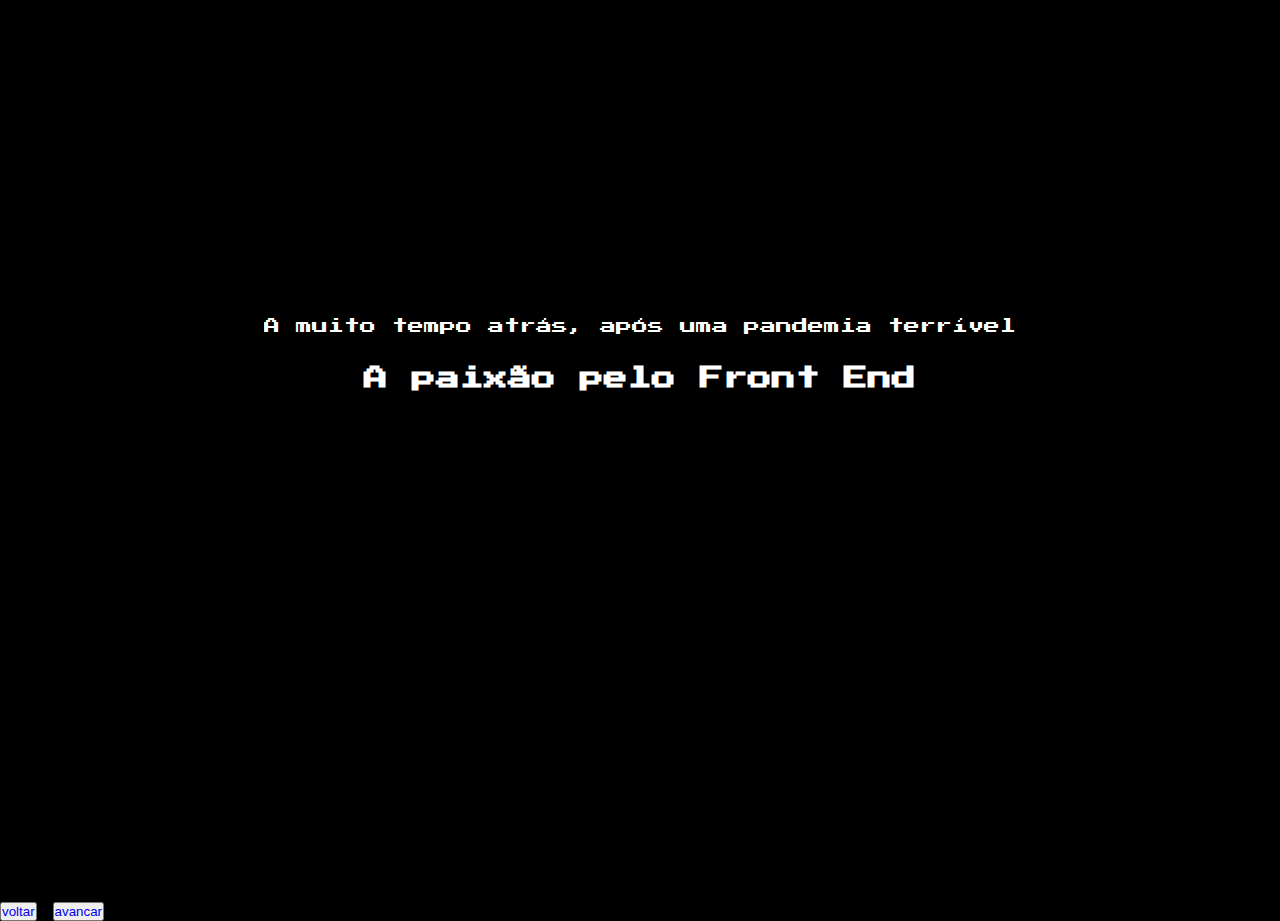
==== src/pages/page3-history.html @ 59e81535 "v1.0" ====
<!DOCTYPE html>
<html lang="en">

<head>
    <meta charset="UTF-8">
    <meta http-equiv="X-UA-Compatible" content="IE=edge">
    <meta name="viewport" content="width=device-width, initial-scale=1.0">

    <link rel="stylesheet" href="../css/intro/pagina3.css">
    <link href="https://fonts.googleapis.com/css2?family=Press+Start+2P&display=swap" rel="stylesheet">

    <title>Dev Luiz Lima</title>
</head>

<body>
    <div class="container__story">
        <img src="#" alt="" class="ilustracao">

        <div class="story__tippingEffect">
            <p class="text ln1 quadro1 active" id="ln_1">A muito tempo atrás, após uma pandemia terrível</p>
            <p class="text ln2 quadro1" id="ln_2">diversos profissionais foram prejudicados pelo <br></p>
            <p class="text ln3 quadro1" id="ln_3">Lockdown, proibindo-os de trabalhar e ganhar o <br></p>
            <p class="text ln4 quadro1" id="ln_4">seu sustento.</p>

            <p class="text ln5 quadro2" id="ln_5">Após 2 longos anos, o trabalho foi liberado...<br></p>
            <p class="text ln6 quadro2" id="ln_6">porém com as dificuldades financeiras causadas <br></p>
            <p class="text ln7 quadro2" id="ln_7">pelo longo período que as empresas ficaram fechadas <br></p>
            <p class="text ln8 quadro2" id="ln_8"> ia remuneração dos profissionais cairam drásticamente.</p>

            <p class="text ln9 quadro3" id="ln_9">a baixa valorização dos profissionais, nos fizeram<br></p>
            <p class="text ln10 quadro3" id="ln_10">encontrar alternativas para continuar tendo uma<br></p>
            <p class="text ln11 quadro3" id="ln_11">boa qualidade de vida. E é ai aonde uma<br></p>
            <p class="text ln12 quadro3" id="ln_12">antiga paixão adormecida acordou!</p>
        </div>

        <h2 class="text__final">A paixão pelo Front End</h2>
        <div class="frameworks">
            <div class="heart"></div>
        </div>
    </div>

    <button><a href="../html/page2.html"> voltar </a></button>
    <button><a href="../html/page4.html"> avancar </a></button>

    <script src="../js/TrasicaoTexto.js"></script>

</body>

</html>
---- src/css/intro/pagina3.css ----
:root {
    --font-padrao: 'Press Start 2P', cursive;
    --cor-letras-primaria: white;
}

* {
    margin: 0;
    padding: 0;
    text-decoration: none;
    box-sizing: border-box;
}

body {
    background-color: black;
    font-family: var(--font-padrao);
    color: var(--cor-letras-primaria);
}

h2 {
    margin-top: 2rem;
}

.text {
    /* border-right: 2.5px solid white;
    animation: cursor .5s infinite; */
    animation: escrevendo 2s steps(120, end);
    white-space: nowrap;
    overflow: hidden;
    display: none;
}

.active {
    display: block;
}

/* @keyframes cursor {
    0% {
        border-color: transparent;
    }

    50% {
        border-color: white;
    }
} */

@keyframes escrevendo {
    from {
        width: 0;
    }

    to {
        width: 100%;
    }
}

.story__tippingEffect {
    display: inline-block;
}

.container__story {
    display: flex;
    flex-direction: column;
    justify-content: center;
    align-items: center;
    height: 100vh;
    width: 100vw;
}

.ln01,
.ln02,
.ln03,
.ln04 {
    margin-bottom: 2rem;
}

.frameworks {
    display: flex;
    justify-content: center;
    position: relative;
    width: 8rem;
    height: 8rem;
    margin: 2rem 0rem;
}

.heart {
    width: 30%;
    height: 30%;
    background-size: contain;
    background-image: url("../img/heart.svg");
    background-repeat: no-repeat;
    position: absolute;

    animation-name: flip;
    animation-duration: 15s;
    animation-delay: 10s;
}

@keyframes flip {
    0% {
        transform: rotateY(0deg);
    }

    100% {
        transform: rotateY(1800deg)
    }
}
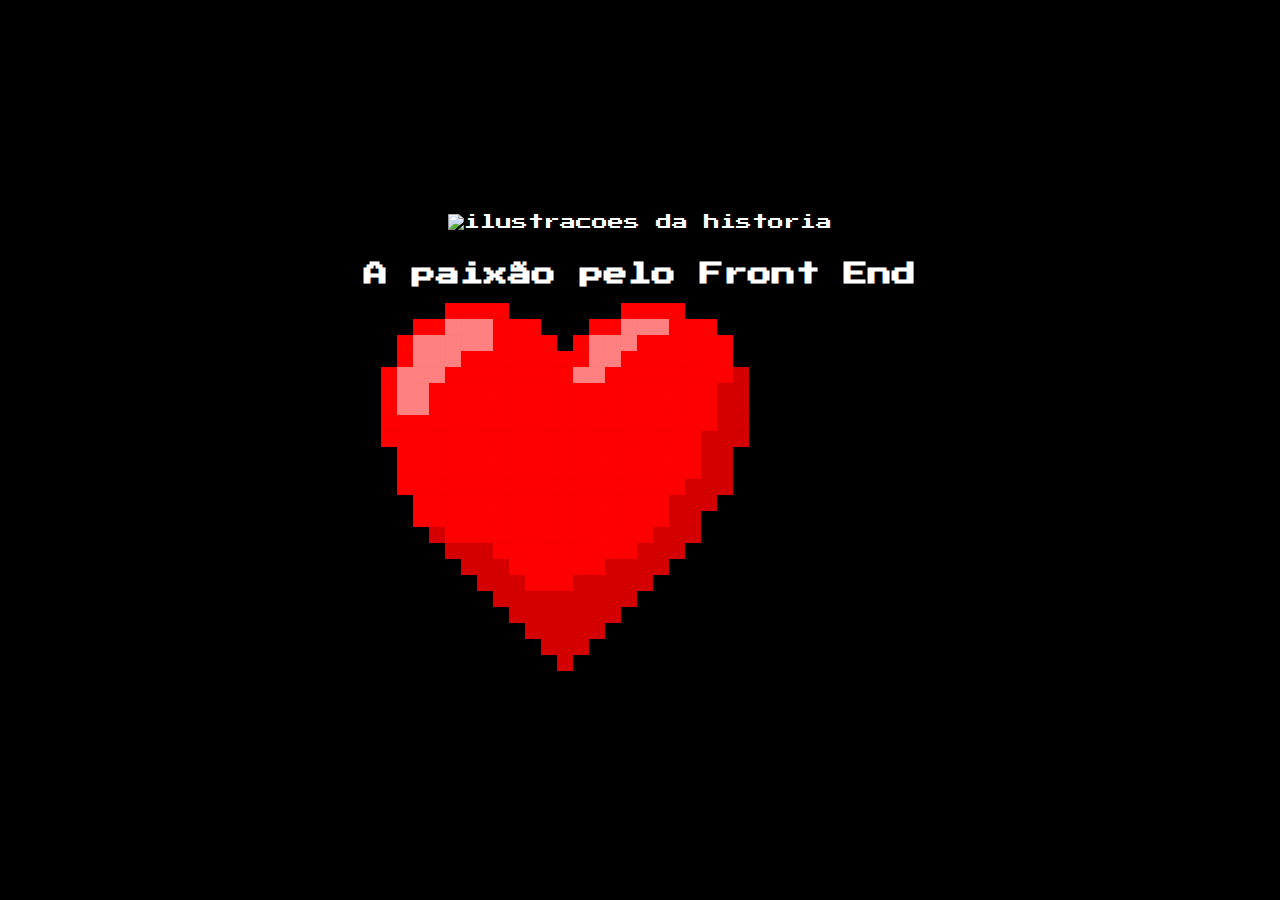
==== commit 5adb6bd3: "v2.4 criacao pagina password" ====
--- a/src/pages/page3-history.html
+++ b/src/pages/page3-history.html
@@ -14,33 +14,40 @@
 
 <body>
     <div class="container__story">
-        <img src="#" alt="" class="ilustracao">
+        <div class="container__imagens">
+            <img src="../img/historia/capitulo1.png" alt="ilustracoes da historia" class="story__img">
+        </div>
 
         <div class="story__tippingEffect">
-            <p class="text ln1 quadro1 active" id="ln_1">A muito tempo atrás, após uma pandemia terrível</p>
-            <p class="text ln2 quadro1" id="ln_2">diversos profissionais foram prejudicados pelo <br></p>
-            <p class="text ln3 quadro1" id="ln_3">Lockdown, proibindo-os de trabalhar e ganhar o <br></p>
-            <p class="text ln4 quadro1" id="ln_4">seu sustento.</p>
+            <div class="capitulo__um">
+                <p class="text">A muito tempo atrás, após uma pandemia terrível</p>
+                <p class="pause text">diversos profissionais foram prejudicados pelo <br></p>
+                <p class="pause text">Lockdown, proibindo-os de trabalhar e ganhar o <br></p>
+                <p class="pause text">seu sustento.</p>
+            </div>
 
-            <p class="text ln5 quadro2" id="ln_5">Após 2 longos anos, o trabalho foi liberado...<br></p>
-            <p class="text ln6 quadro2" id="ln_6">porém com as dificuldades financeiras causadas <br></p>
-            <p class="text ln7 quadro2" id="ln_7">pelo longo período que as empresas ficaram fechadas <br></p>
-            <p class="text ln8 quadro2" id="ln_8"> ia remuneração dos profissionais cairam drásticamente.</p>
+            <div class="capitulo__dois">
+                <p class="pause text">Após 2 longos anos, o trabalho foi liberado...<br></p>
+                <p class="pause text">porém com as dificuldades financeiras causadas <br></p>
+                <p class="pause text">pelo longo período que as empresas ficaram fechadas. <br></p>
+                <p class="pause text">A remuneração dos profissionais cairam drásticamente.</p>
+            </div>
 
-            <p class="text ln9 quadro3" id="ln_9">a baixa valorização dos profissionais, nos fizeram<br></p>
-            <p class="text ln10 quadro3" id="ln_10">encontrar alternativas para continuar tendo uma<br></p>
-            <p class="text ln11 quadro3" id="ln_11">boa qualidade de vida. E é ai aonde uma<br></p>
-            <p class="text ln12 quadro3" id="ln_12">antiga paixão adormecida acordou!</p>
-        </div>
+            <div class="capitulo__tres">
+                <p class="pause text">A baixa valorização dos profissionais, nos fizeram<br></p>
+                <p class="pause text">encontrar alternativas para continuar tendo uma<br></p>
+                <p class="pause text">boa qualidade de vida. E é ai aonde uma<br></p>
+                <p class="pause text">antiga paixão adormecida acordou!</p>
+            </div>
 
-        <h2 class="text__final">A paixão pelo Front End</h2>
-        <div class="frameworks">
-            <div class="heart"></div>
+            <div class="mensagemFinal">
+                <div class="container__mensagemFinal">
+                    <h2 class="mensagemFinal__texto">A paixão pelo Front End</h2>
+                    <img class="mensagemFinal__coracao" src="../img/heart-full.png" alt="imagem de um coracao">
+                </div>
+            </div>
         </div>
     </div>
-
-    <button><a href="../html/page2.html"> voltar </a></button>
-    <button><a href="../html/page4.html"> avancar </a></button>
 
     <script src="../js/TrasicaoTexto.js"></script>
 
